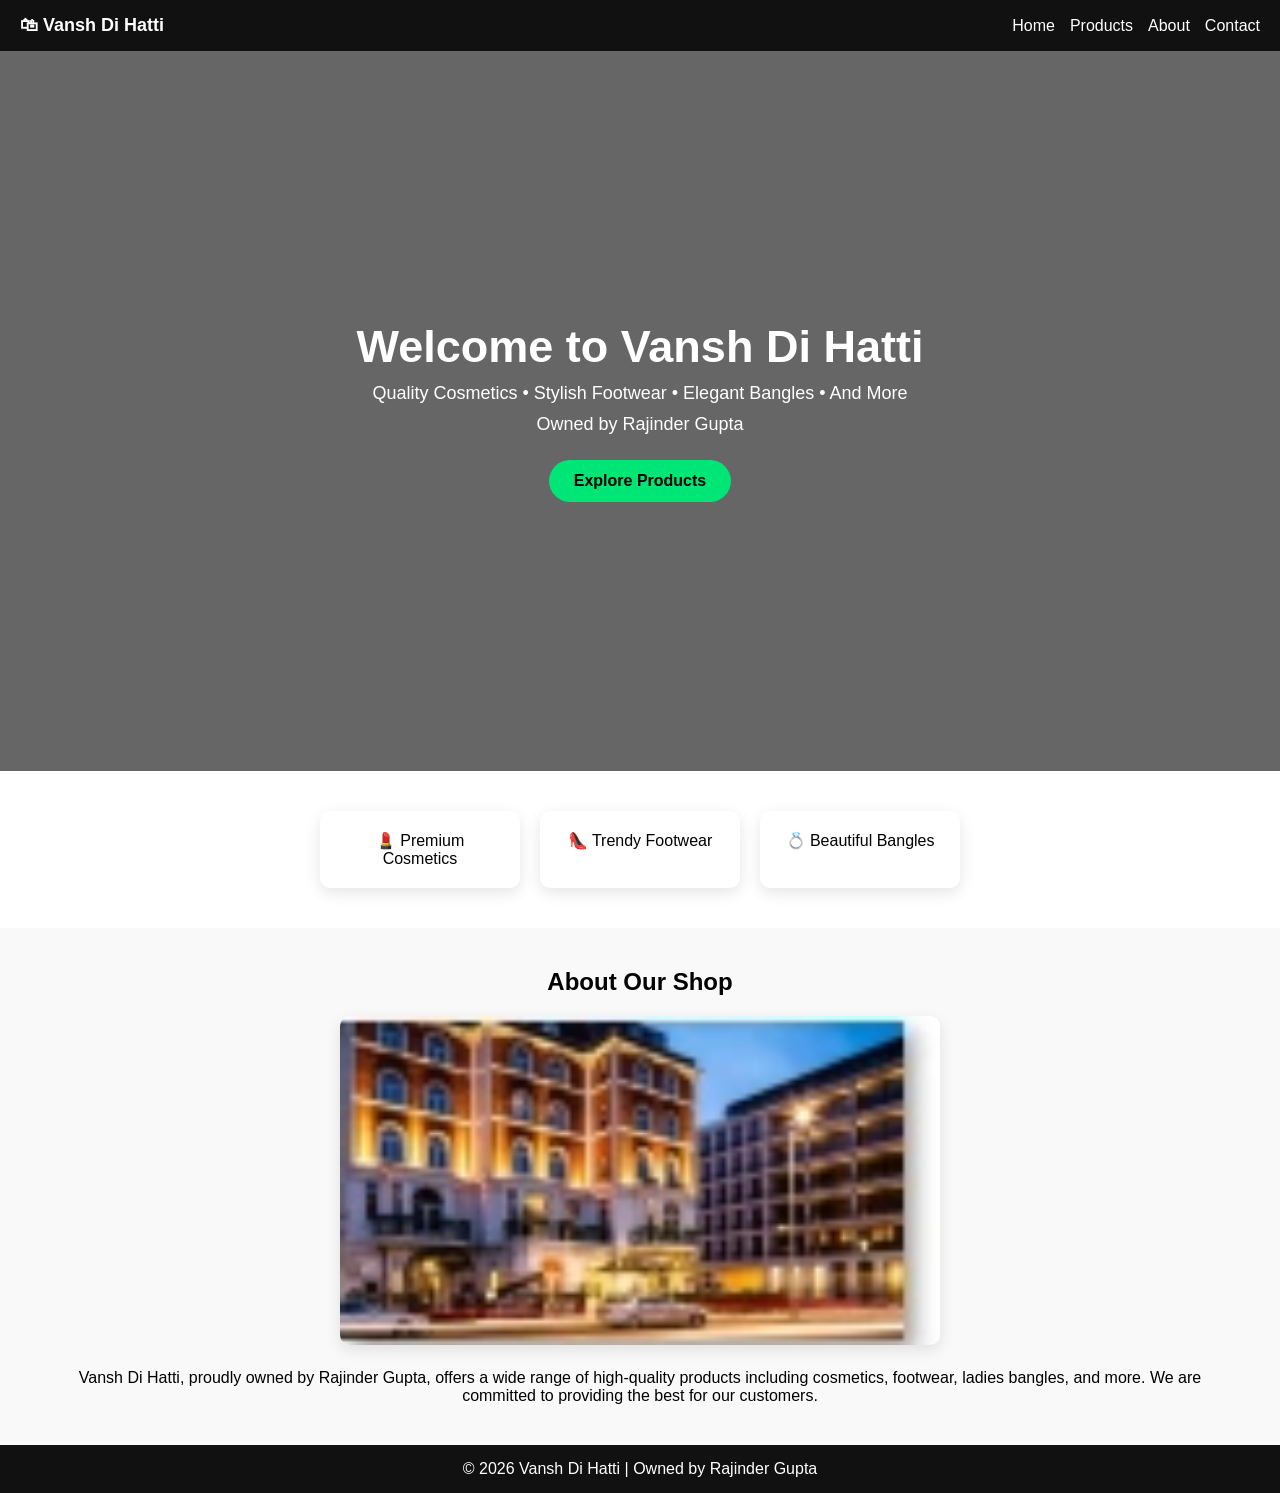
==== index.html @ 34e233c3 "Add files via upload" ====
<!DOCTYPE html>
<html>
<head>
    <title>Vansh Di Hatti - Quality Cosmetics, Footwear & Bangles</title>
    <meta charset="UTF-8">
    <meta name="viewport" content="width=device-width, initial-scale=1.0">
    <meta name="description" content="Welcome to Vansh Di Hatti, owned by Rajinder Gupta. Discover quality cosmetics, footwear, ladies bangles, and more at affordable prices.">
    <link rel="stylesheet" href="style.css">
</head>
<body>

<header class="navbar">
    <div class="logo">🛍 Vansh Di Hatti</div>
    <div class="menu-toggle" onclick="toggleMenu()">☰</div>
    <nav id="nav">
        <a href="index.html">Home</a>
        <a href="products.html">Products</a>
        <a href="about.html">About</a>
        <a href="contact.html">Contact</a>
    </nav>
</header>

<section class="hero">
    <div class="hero-content">
        <h1>Welcome to Vansh Di Hatti</h1>
        <p>Quality Cosmetics • Stylish Footwear • Elegant Bangles • And More</p>
        <p>Owned by Rajinder Gupta</p>
        <a href="products.html" class="btn">Explore Products</a>
    </div>
</section>

<section class="features">
    <div class="box">💄 Premium Cosmetics</div>
    <div class="box">👠 Trendy Footwear</div>
    <div class="box">💍 Beautiful Bangles</div>
</section>

<section class="about-preview">
    <h2>About Our Shop</h2>
    <div class="shop-photo">
        <img src="images/shop.png" alt="Vansh Di Hatti Shop Front">
    </div>
    <p>Vansh Di Hatti, proudly owned by Rajinder Gupta, offers a wide range of high-quality products including cosmetics, footwear, ladies bangles, and more. We are committed to providing the best for our customers.</p>
</section>

<footer>
    <p>© 2026 Vansh Di Hatti | Owned by Rajinder Gupta</p>
</footer>

<script src="script.js"></script>

</body>
</html>
---- style.css ----
* {
    margin: 0;
    padding: 0;
    box-sizing: border-box;
    font-family: Arial, sans-serif;
}

/* NAVBAR */
.navbar {
    display: flex;
    justify-content: space-between;
    align-items: center;
    background: #111;
    padding: 15px 20px;
    color: white;
}

.logo {
    font-size: 18px;
    font-weight: bold;
}

.cart-icon {
    cursor: pointer;
    font-size: 20px;
    margin-left: 10px;
}

/* NAV LINKS */
nav {
    display: flex;
    gap: 15px;
}

nav a {
    color: white;
    text-decoration: none;
    font-weight: 500;
}

nav a:hover {
    color: #00e676;
}

/* HAMBURGER (hidden on desktop) */
.menu-toggle {
    display: none;
    font-size: 24px;
    cursor: pointer;
}

/* HERO */
.hero {
    height: 80vh;
    background: linear-gradient(rgba(0,0,0,0.6),rgba(0,0,0,0.6)),
    url("https://images.unsplash.com/photo-1521335629791-ce4aec67dd47") center/cover;
    display: flex;
    justify-content: center;
    align-items: center;
    text-align: center;
    color: white;
    padding: 20px;
}

.hero h1 {
    font-size: 45px;
}

.hero p {
    margin: 10px 0;
    font-size: 18px;
}

.btn {
    display: inline-block;
    padding: 12px 25px;
    background: #00e676;
    color: black;
    text-decoration: none;
    border-radius: 25px;
    margin-top: 15px;
    font-weight: bold;
}

/* FEATURES */
.features {
    display: flex;
    justify-content: center;
    gap: 20px;
    padding: 40px;
    flex-wrap: wrap;
}

.box {
    background: white;
    padding: 20px;
    width: 200px;
    text-align: center;
    border-radius: 10px;
    box-shadow: 0 5px 15px rgba(0,0,0,0.1);
}

/* ABOUT PREVIEW */
.about-preview {
    padding: 40px;
    text-align: center;
    background: #f9f9f9;
}

.about-preview h2 {
    margin-bottom: 20px;
}

.shop-photo {
    margin: 20px 0;
}

.shop-photo img {
    width: 100%;
    max-width: 600px;
    border-radius: 10px;
    box-shadow: 0 5px 15px rgba(0,0,0,0.1);
}

/* FOOTER */
footer {
    text-align: center;
    padding: 15px;
    background: #111;
    color: white;
}

/* PRODUCTS */
.products {
    padding: 40px;
    text-align: center;
}

.products h2 {
    margin-bottom: 20px;
}

.product-category {
    margin: 20px;
    padding: 20px;
    background: white;
    border-radius: 10px;
    box-shadow: 0 5px 15px rgba(0,0,0,0.1);
    display: inline-block;
    width: 250px;
    vertical-align: top;
}

.product-category img {
    width: 100%;
    height: 150px;
    object-fit: cover;
    border-radius: 5px;
}

.product-category h3 {
    margin: 10px 0;
}

.product-category p {
    font-size: 14px;
    color: #666;
}

/* CONTENT */
.content {
    padding: 40px;
    text-align: center;
}

.content h2 {
    margin-bottom: 20px;
}

.about-details {
    display: flex;
    justify-content: center;
    gap: 20px;
    flex-wrap: wrap;
    margin-top: 30px;
}

.detail {
    background: white;
    padding: 20px;
    border-radius: 10px;
    box-shadow: 0 5px 15px rgba(0,0,0,0.1);
    width: 250px;
    text-align: center;
}

.detail h3 {
    margin-bottom: 10px;
    color: #00e676;
}

/* STORY SECTION */
.story-section {
    margin: 30px 0;
    text-align: left;
    max-width: 800px;
    margin-left: auto;
    margin-right: auto;
}

.story-section h3 {
    color: #00e676;
    margin-bottom: 15px;
}

/* TESTIMONIALS */
.testimonials {
    margin-top: 40px;
}

.testimonials h3 {
    color: #00e676;
    margin-bottom: 20px;
}

.testimonial {
    background: white;
    padding: 15px;
    margin: 10px 0;
    border-radius: 10px;
    box-shadow: 0 2px 10px rgba(0,0,0,0.1);
    font-style: italic;
}

/* CONTACT */
.contact-info {
    display: flex;
    justify-content: center;
    gap: 20px;
    flex-wrap: wrap;
    margin: 30px 0;
}

.info-item {
    background: white;
    padding: 20px;
    border-radius: 10px;
    box-shadow: 0 5px 15px rgba(0,0,0,0.1);
    width: 200px;
    text-align: center;
}

.info-item h3 {
    margin-bottom: 10px;
    color: #00e676;
}

#contact-form {
    max-width: 500px;
    margin: 0 auto;
    display: flex;
    flex-direction: column;
    gap: 15px;
}

#contact-form input,
#contact-form textarea {
    padding: 10px;
    border: 1px solid #ccc;
    border-radius: 5px;
    font-family: Arial, sans-serif;
}

#contact-form textarea {
    height: 100px;
    resize: vertical;
}

#contact-form button {
    padding: 12px;
    background: #00e676;
    color: black;
    border: none;
    border-radius: 5px;
    cursor: pointer;
    font-weight: bold;
}

.whatsapp-btn {
    margin-top: 20px;
    padding: 12px 25px;
    background: #25d366;
    color: white;
    border: none;
    border-radius: 5px;
    cursor: pointer;
    font-weight: bold;
}

/* 📱 RESPONSIVE DESIGN */
@media (max-width: 768px) {

    nav {
        position: absolute;
        top: 60px;
        right: 0;
        background: #111;
        flex-direction: column;
        width: 200px;
        display: none;
        padding: 10px;
    }

    nav.active {
        display: flex;
    }

    .menu-toggle {
        display: block;
    }

    .hero h1 {
        font-size: 28px;
    }

    .features {
        flex-direction: column;
        align-items: center;
    }

    .box {
        width: 80%;
    }

    .product-category {
        width: 80%;
        margin: 10px;
    }

    .cart-icon {
        font-size: 18px;
    }

    .about-details {
        flex-direction: column;
        align-items: center;
    }

    .detail {
        width: 80%;
    }

    .story-section {
        text-align: center;
    }

    .story-section img {
        width: 80%;
    }

    .testimonials {
        padding: 20px;
    }

    .shop-photo img {
        width: 90%;
    }
}
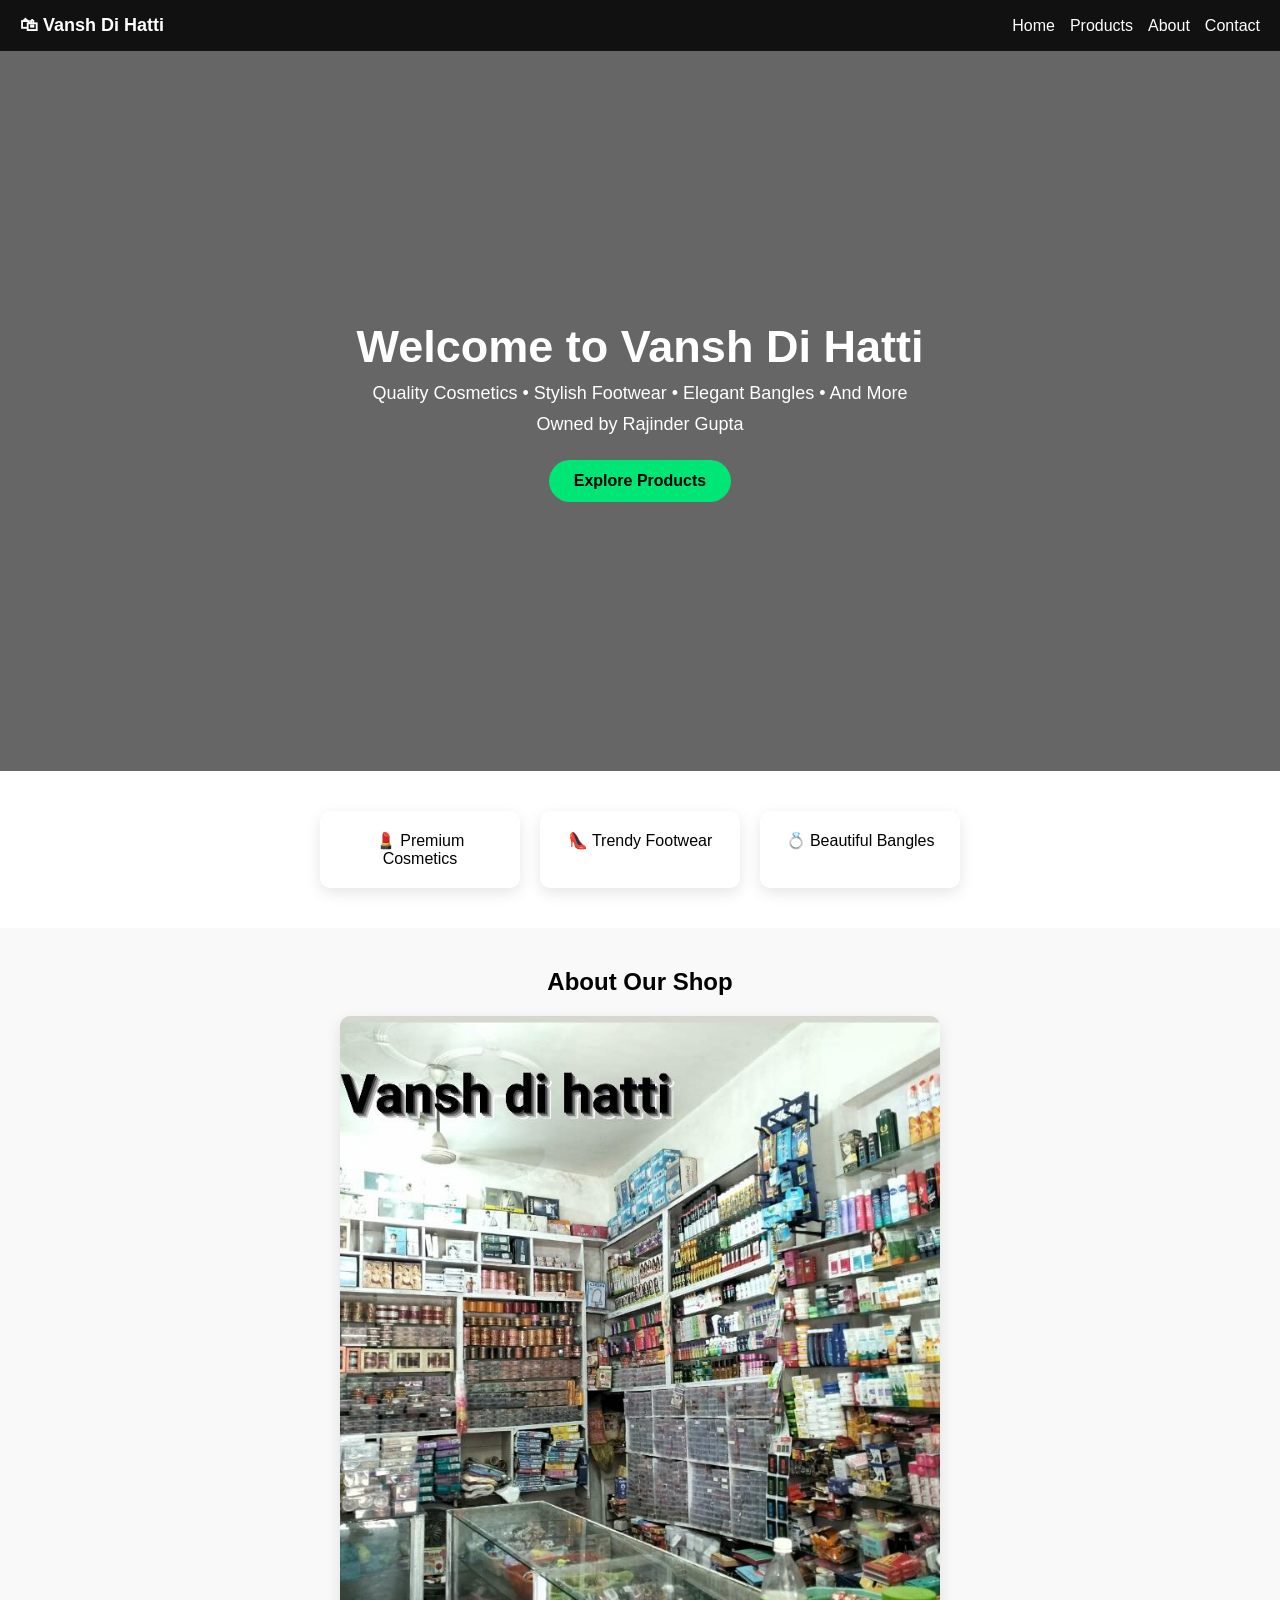
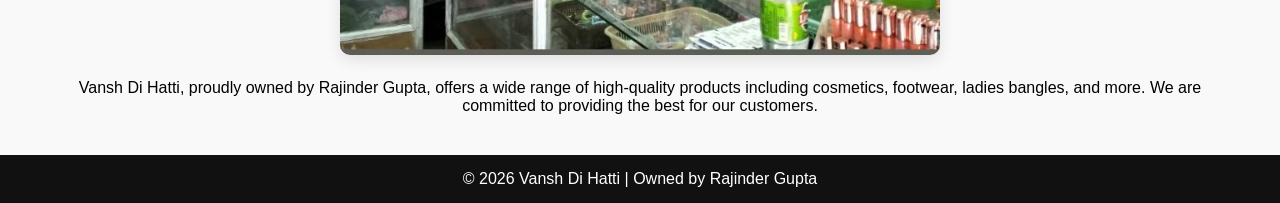
==== commit a11d9a6e: "Change shop image format in about section Updated the shop photo in the about section from 'shop.png" ====
--- a/index.html
+++ b/index.html
@@ -38,7 +38,7 @@
 <section class="about-preview">
     <h2>About Our Shop</h2>
     <div class="shop-photo">
-        <img src="images/shop.png" alt="Vansh Di Hatti Shop Front">
+        <img src="images/shop.jpeg" alt="Vansh Di Hatti Shop Front">
     </div>
     <p>Vansh Di Hatti, proudly owned by Rajinder Gupta, offers a wide range of high-quality products including cosmetics, footwear, ladies bangles, and more. We are committed to providing the best for our customers.</p>
 </section>
@@ -50,4 +50,4 @@
 <script src="script.js"></script>
 
 </body>
-</html>+</html>
